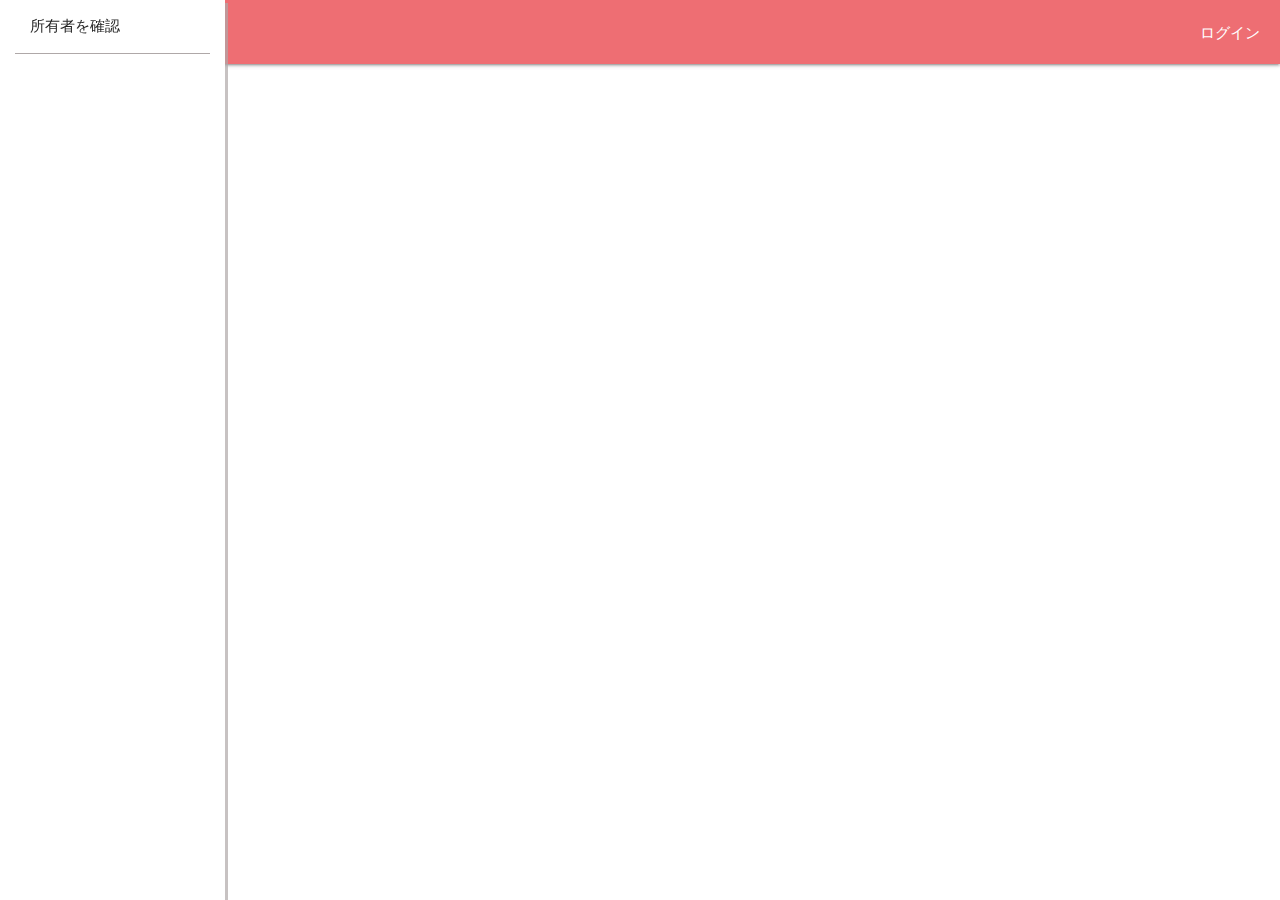
==== fs/www/web/index.html @ 782cdffb "動産登録の作成を開始" ====
<!DOCTYPE html>
<html lang="ja">
<head>
<meta charset="utf-8">
<meta name="keyword" content="">
<meta name="description" content="">
<meta name="robots" content="nofollow">
<meta name="author" content="">
<meta name="viewport" content="width=device-width, initial-scale=1.0, maximum-scale=1.0, user-scalable=no" />
 <link href="https://fonts.googleapis.com/icon?family=Material+Icons" rel="stylesheet"/>
 <link type="text/css" rel="stylesheet" href="css/materialize.css"  media="screen,projection"/>
 <meta name="viewport" content="width=device-width, initial-scale=1.0"/>
 <meta http-equiv="Cache-Control" content="no-cache">
<link rel="icon" type="image/png" href="icon/fav.png"/>
<title>test</title>
</head>

<body>
    <!-- Header -->
    <!-- navigation -->
    <nav>
        <a id="slide-open" data-target="slide-out" class="sidenav-trigger"><i class="material-icons">menu</i></a>
    </nav>
    <div class="account-login"><p id="account-login" is="login-button">ログイン</p><p id="account-name" class="hide"></p></p></div></div>
    
    <!--menu-->
    <ul id="slide-menu" class="sidenav-list sidenav-list-close">
        <li id="slide-back" class="sidenav-line"><i class="small material-icons">arrow_back</i></li>
        <li id="slide-base" class="sidenav-line logined hide">基本情報</li>
        <li id="slide-list" class="sidenav-line logined hide">動産の管理</li>
        <li id="slide-ownr" class="sidenav-line">所有者を確認</li>
        <li id="slide-loff" class="sidenav-line logined hide">ログアウト</li>
    </ul>

    <!--アラートボックス-->
    <div id="ar1" class="alart-box hide">
      <div id="ar1-bord">
       <p id="alert-title"></p>
       <p id="alert-text"></p>
       <p id="alert-submit"></p>
      </div>
    </div>

    <!--channel-->
    <!--基本情報画面--><div id="ch1-1" class="channel hide">
      <div class="basebox">
      <div class="sectiontitle">アカウント</div>
      <div class="flexbase">
        <div class="row">
         <div class="input-field col s12">
           <input id="base-id" type="text" class="validate" value="A0000001001" disabled="disabled"/>
           <label for="base-id">account ID</label>
         </div>
        </div>
        <i id="base-id-help" class="material-icons">help_outline</i>
       </div>
      <div class="flexbase">
       <div class="row">
        <div class="input-field col s12">
          <input id="base-token" type="text" class="validate" value="AtshmN022AEATSIE093priSI03AyjAExa" disabled="disabled" />
          <label for="base-token">トークン</label>
        </div>
       </div>
       <i id="base-token-help" class="material-icons">help_outline</i>
      </div>
      <div class="flexbase">
        <div class="row">
          <div class="input-field col s12">
            <input id="base-account" type="text" class="validate" pattern="^([^@<>&quot;&#39;&amp; ]){3,16}$" maxlength="16"/>
            <label for="base-account">表示名</label>
            <span class="helper-text" data-error="3〜16字で『@&lt;&gt;&amp;&quot;&#39; スペース』以外を使用できます"></span>
          </div>
        </div>
        <i id="base-account-help" class="material-icons">help_outline</i>
        <div class="sns-wait"><div id="base-account-wait" class="preloader-wrapper small active hide">
          <div class="spinner-layer spinner-green-only">
            <div class="circle-clipper left"><div class="circle"></div></div>
            <div class="gap-patch"><div class="circle"></div></div>
            <div class="circle-clipper right"><div class="circle"></div></div>
          </div>
        </div>
        </div>
      </div>
      <div class="flexbase">
      <div class="row">
        <div class="input-field col s12">
          <input id="base-email" type="email" class="validate">
          <label for="base-email">Email</label>
          <span class="helper-text" data-error="メールアドレスの形式が不正です"></span>
        </div>
      </div>
      <div class="sns-wait"><div id="base-email-wait" class="preloader-wrapper small active hide">
        <div class="spinner-layer spinner-green-only">
          <div class="circle-clipper left"><div class="circle"></div></div>
          <div class="gap-patch"><div class="circle"></div></div>
          <div class="circle-clipper right"><div class="circle"></div></div>
        </div>
      </div></div>
      </div>
      <div class="row">
        <div class="input-field col s6">
          <input id="base-pword1" type="password" class="validate" pattern="^([a-zA-Z0-9@\-_=]{8,})$" required>
          <label for="base-pword1">パスワード</label>
          <span class="helper-text" data-error="8文字以上指定(半角英数字及び@_-=)"></span>
        </div>
        <div class="input-field col s6">
          <input id="base-pword2" type="password" class="validate" pattern="^([a-zA-Z0-9@\-_=]{8,})$" required>
          <label for="base-pword2">パスワード(確認用)</label>
          <span class="helper-text" data-error="8文字以上指定(半角英数字及び@_-=)"></span>
        </div>
      </div>
      <div class="flexbutton">
        <div class="row">
          <a id="base-pword" class="waves-effect waves-light btn-small disabled">パスワード変更</a>
          <span id="base-pwderror" class="helper-text error-msg"></span>
        </div>
        <div class="sns-wait"><div id="base-pword-wait" class="preloader-wrapper small active hide">
          <div class="spinner-layer spinner-green-only">
            <div class="circle-clipper left"><div class="circle"></div></div>
            <div class="gap-patch"><div class="circle"></div></div>
            <div class="circle-clipper right"><div class="circle"></div></div>
          </div>
        </div></div>
      </div>
      <div class="section-title">SNS・フリーマーケット</div>
      <!-- twitter-->
       <div class="flexsns">
        <div class="row">
          <div class="input-field col s12 snsicon-twitter">
           <input id="base-sns-twtr" placeholder="@twitter_id" type="text" class="validate" pattern="^(@)([a-zA-Z0-9_]{5,})$"/>
           <label for="base-sns-twtr">twitter</label>
           <span class="helper-text" data-error="@から始まる5文字以上のID"></span>
          </div>
        </div>
        <div class="switch"><label><input id="base-sns-twtr-sw" type="checkbox"><span class="lever"></span></label></div>
        <i id="base-sns-twtr-sw-help" class="material-icons">help_outline</i>
        <div class="sns-wait"><div id="base-sns-twtr-wait" class="preloader-wrapper small active hide">
          <div class="spinner-layer spinner-green-only">
            <div class="circle-clipper left"><div class="circle"></div></div>
            <div class="gap-patch"><div class="circle"></div></div>
            <div class="circle-clipper right"><div class="circle"></div></div>
          </div>
        </div></div>
      </div>
      <!-- instagram-->
      <div class="flexsns">
        <div class="row">
          <div class="input-field col s12 snsicon-instagram">
           <input id="base-sns-inst" placeholder="user id" type="text" class="validate" value=""/>
           <label for="base-sns-inst">instagram</label>
          </div>
        </div>
        <div class="switch"><label><input id="base-sns-inst-sw" type="checkbox"><span class="lever"></span></label></div>
        <i id="base-sns-inst-sw-help" class="material-icons">help_outline</i>
        <div class="sns-wait"><div id="base-sns-inst-wait" class="preloader-wrapper small active hide">
          <div class="spinner-layer spinner-green-only">
            <div class="circle-clipper left"><div class="circle"></div></div>
            <div class="gap-patch"><div class="circle"></div></div>
            <div class="circle-clipper right"><div class="circle"></div></div>
          </div>
        </div></div>
      </div>
    </div>
    </div>
    <!--動産の管理--><div id="ch1-2" class="channel">
      <div id="asset-top" class="asset-box">
      <!--テンプレート-->
        <template id="asset-tmp">
        <div class="card">
          <!--画像-->
          <div class="card-image waves-effect waves-block waves-light">
            <img name="img" class="card-detail" src="" oncontextmenu="return false;">
          </div>
          <!--概要-->
          <div class="card-content">
            <span name="product" class="card-maker grey-text">メーカー</span>
            <span name="product" class="card-title card-detail grey-text text-darken-4">モデル</span>
            <span name="info" class="grey-text"></span>
            <span name="info" class="grey-text"></span>
          </div>
          <div class="card-info">
            <!--スイッチ-->
            <div class="flexbase">
              <div class="switch sw-onoff"><label><input type="checkbox" name="sw"><span class="lever"></span>公開</label></div>
              <div class="switch sw-onoff"><label><input type="checkbox" name="sw"><span class="lever"></span>盗難</label></div>
            </div>
            <!--資産情報-->
            <div class="flexbase">
              <div class="row">
                <div class="input-field col s12">
                  <input type="text" name="asset-bouhan" class="validate" maxlength="16"/>
                  <label name="asset-bouhan">防犯登録番号</label>
                  <span class="helper-text" data-error=""></span>
                </div>
              </div>
              <i  name="asset-bouhan" class="material-icons">help_outline</i>
              <div class="sns-wait">
                <div  name="asset-bouhan" class="preloader-wrapper small active hide">
                <div class="spinner-layer spinner-green-only">
                  <div class="circle-clipper left"><div class="circle"></div></div>
                  <div class="gap-patch"><div class="circle"></div></div>
                  <div class="circle-clipper right"><div class="circle"></div></div>
                </div>
                </div>
              </div>
            </div>

            <div class="flexbase">
              <div class="row">
                <div class="input-field col s12">
                  <textarea name="asset-comment" class="materialize-textarea" data-length="64"></textarea>
                  <label name="asset-comment" for="">コメント</label>
                </div>
              </div>
              <i name="asset-comment" class="material-icons">help_outline</i>
              <div class="sns-wait">
                <div name="asset-comment" class="preloader-wrapper small active hide">
                <div class="spinner-layer spinner-green-only">
                  <div class="circle-clipper left"><div class="circle"></div></div>
                  <div class="gap-patch"><div class="circle"></div></div>
                  <div class="circle-clipper right"><div class="circle"></div></div>
                </div>
              </div>
              </div>
            </div>

            <!--盗難届-->
            <div class="flexbase">
              <div class="row">
                <div class="input-field col s12">
                <input name="asset-repdate" type="text" class="datepicker"/>
                <label name="asset-repdate" for="">盗難届の提出日</label>
                </div>
              </div>
              <i  name="asset-repdate" class="material-icons">help_outline</i>
              <div class="sns-wait">
                <div  name="asset-repdate" class="preloader-wrapper small active hide">
                <div class="spinner-layer spinner-green-only">
                  <div class="circle-clipper left"><div class="circle"></div></div>
                  <div class="gap-patch"><div class="circle"></div></div>
                  <div class="circle-clipper right"><div class="circle"></div></div>
                </div>
                </div>
              </div>
            </div>
            <div class="flexbase">
              <div class="row">
                <div class="input-field col s12">
                  <input type="text" name="asset-repno" class="validate" maxlength="16"/>
                  <label name="asset-repno">被害届の受理番号</label>
                  <span class="helper-text" data-error=""></span>
                </div>
              </div>
              <i  name="asset-repno" class="material-icons">help_outline</i>
              <div class="sns-wait">
                <div  name="asset-repno" class="preloader-wrapper small active hide">
                <div class="spinner-layer spinner-green-only">
                  <div class="circle-clipper left"><div class="circle"></div></div>
                  <div class="gap-patch"><div class="circle"></div></div>
                  <div class="circle-clipper right"><div class="circle"></div></div>
                </div>
                </div>
              </div>
            </div>
          </div>
        </template>
     </div>
      <!--テンプレート-->
    </div>
    </div>
    <!--所有者の確認--><div id="ch2" class="channel hide">
      <div class="ownr-head"></div>
      <div class="ownr-box">
      <!--カテゴリ-->
      <div class="row">
        <div class="input-field col s12">
          <select id="ownr_category" class="icons">
            <option value="" disabled selected="selected">カテゴリーを選択</option>
            <template id="ownr_category_list"><option value="">カテゴリ名</option></template>
          </select>
          <label>カテゴリ</label>
        </div>
      </div>

      <!--自転車の場合のみ照会方法-->
      <div id="ownr_bind_Roadbike" class="row hide">
        <div class="hradio">
          <p><label><input name="ownr_radio1" type="radio" checked="checked" value="bn"/><span>防犯登録番号</span></label></p>
          <p><label><input name="ownr_radio1" type="radio" value="sn"/><span>車体番号</span></label></p>
        </div>
      </div>

      <!--照会方法 メーカーと型名-->
      <div id="ownr-bind-product" class="row hide">
        <div class="row">
            <div class="input-field col s6">
               <input type="text" id="ownr_maker" class="autocomplete validate" required/>
               <label for="ownr_maker">メーカー</label>
               <span class="helper-text" data-error="必須の入力項目です"></span>
           </div>
            <div class="input-field col s6">
               <input type="text" id="ownr_model" class="autocomplete validate"/ pattern="^([^ 　]).*$">
               <label for="ownr_model">型名 or モデル名</label>
               <span class="helper-text" data-error="先頭にスペースは使用できません。"></span>
             </div>
         </div>
      </div>

      <!--個体番号の入力欄-->
      <div id="ownr_selial" class="row hide">
        <div class="input-field col s12">
          <input id="ownr_bind_selial" type="text" class="validate" pattern="^([^ ])*$" required/>
          <label for="ownr_bind_selial" id="ownr_bind_selial_label"></label>
          <span class="helper-text" data-error="必須の入力項目です。スペースは使用できません"></span>
        </div>
      </div>

      <!--検索ボタン-->
      <div class="row"><a id="ownr-search" class="waves-effect waves-light btn-large disabled">照会</a></div>
      <div id="ownr-preload" class="progress hide"><div class="indeterminate"></div></div>

      <!-- 検索結果 -->
    <div id="ownr-result-top" class="ownr-result">
      <div class="row"><hr/><span id="ownr_serched_msg"></span></div>
      <template id="ownr_result_tmp">
      <div class="card ownr-card">
        <div class="card-image waves-effect waves-block waves-light">
          <img name="img" class="card-detail" src="" oncontextmenu="return false;">
        </div>
        <div class="card-content">
          <span name="product" class="card-maker grey-text"></span>
          <span name="product" class="card-title card-detail grey-text text-darken-4"></span>
          <p name="product" class="hide"><i class="material-icons left">warning</i><a id="ownr-stolenmsg">盗難届が提出されています</a></p>
        </div>
        <div class="card-info">
           <p name="sns" class="card-sns">
            <span name="twitter" class="twitter"><a name="twitter" href="" target="new"></a></span>
            <span name="instagram" class="instagram"><a name="instagram" href="" target="new"></a></span>
          </p>
          <p name="param" class="card-param"></p>
          <p name="param" class="card-param"></p>
        </div>
      </div>
      </template>
    </div>
    </div>
    </div>
    <!--ログイン画面--><div id="ch3" class="channel hide">
        <div class="account-box login-box">
          <div></div>
          <div class="account-header login-header"><span>Login</span></div>
          <div>
              <span id="login-error" class="error-msg"></span>
              <div class="row">
                <div class="input-field col s12">
                  <input id="login-email" type="email" class="validate" required>
                  <label for="login-email">Email</label>
                  <span class="helper-text" data-error="メールアドレスの形式が不正です。"></span>
                </div>
              </div>
              <div class="row">
                <div class="input-field col s12">
                  <input id="login-pword" type="password" class="validate" required>
                  <label for="login-pword">Password</label>
                  <span class="helper-text" data-error="パスワードを入力して下さい。"></span>
                </div>
              </div>
            <a id="login-button" class="waves-effect waves-light btn-large disabled">ログイン</a>
          </div>
          <div id="login-preload" class="progress hide"><div class="indeterminate"></div></div>
          <div id="login-reset" class="hide">パスワードをお忘れですか? <a>パスワードリセット</a></div>
          <div >アカウントをお持ちで無い場合は<a id="login-signup">新規登録</a></div>
        </div>
    </div>
    <!--サインアップ画面--><div id="ch4" class="channel hide">
      <div class="account-box signup-box">
        <div></div>
        <div class="account-header signup-header"><span>Sign Up</span></div>
        <div>
            <span id="signup-error" class="error-msg"></span>
            <!-- メールアドレスとパスワード -->
            <div class="row">
              <div class="input-field col s12">
                <input id="signup-email" type="email" class="validate" required>
                <label for="signup-email">Email</label>
                <span class="helper-text" data-error="メールアドレスの形式が不正です。"></span>
              </div>
            </div>
            <div class="row">
              <div class="input-field col s12">
                <input id="signup-pword1" type="password" class="validate" pattern="^([a-zA-Z0-9@\-_=]{8,})$" required>
                <label for="signup-pword1">Password</label>
                <span class="helper-text" data-error="8文字以上指定(半角英数字及び@_-=)"></span>
              </div>
            </div>
            <div class="row">
              <div class="input-field col s12">
                <input id="signup-pword2" type="password" class="validate" pattern="^([a-zA-Z0-9@\-_=]{8,})$" required>
                <label for="signup-pword2">Password(確認用)</label>
                <span class="helper-text" data-error="8文字以上指定(半角英数字及び@_-=)"></span>
              </div>
            </div>
            <!-- 利用条件の同意 -->
            <div class="flex">
              <p><label><input type="checkbox" id="signup-agreeck" chacked="false"/><span></span></label></p>
              <p><a id="signup-agree" class="modal-trigger" href="#signup-modal">利用条件に同意する</a></p>
            </div>
            <div id="signup-modal" class="modal modal-fixed-foote">
              <div class="modal-content"><h4 id="signup-modal-header"></h4><p id="signup-modal-text" class="modal-text"></p></div>
              <div class="modal-footer">
                <a id="signup-agree-ng" class="modal-close waves-effect waves-green btn-flat">同意しない</a>
                <a id="signup-agree-ok" class="modal-close waves-effect waves-green btn-flat">同意する</a>
              </div>
            </div>
          <a id="signup-button" class="waves-effect waves-light btn-large disabled" onclick="trySignup()">アカウント登録</a>
        </div>
        <div id="signup-preload" class="progress hide"><div class="indeterminate"></div></div>
      </div>
    </div>
    <!--パスワードリセット画面-->
    <div id="ch5" class="channel hide">
      <div class="account-box reset-box">
        <div></div>
        <div class="account-header reset-header"><span>Reset Password</span></div>
        <div>
            <span id="reset-error" class="error-msg"></span>
            <div class="row">
              <div class="input-field col s12">
                <input id="reset-email" type="email" class="validate" required>
                <label for="reset-email">Email</label>
                <span class="helper-text" data-error="メールアドレスの形式が不正です。"></span>
              </div>
            </div>
          <a id="reset-button" class="waves-effect waves-light btn-large disabled" onclick="tryReset()">パスワードをリセット</a>
        </div>
        <div id="reset-preload" class="progress hide"><div class="indeterminate"></div></div>
      </div>
    </div>
<!-- load javascript-->
<script type="text/javascript" src="js/if.js"></script>
<script type="text/javascript" src="js/main.min.js"></script>
<script type="text/javascript" src="js/_cAjax.js"></script>
<script type="text/javascript" src="js/_fUtil.js"></script>
<script type="text/javascript" src="js/_data.js"></script>
<script type="text/javascript" src="js/_menu.js"></script>
<script type="text/javascript" src="js/_base.js"></script>
<script type="text/javascript" src="js/_ownr.js"></script>
<script type="text/javascript" src="js/_asset.js"></script>
<script type="text/javascript" src="js/_login.js"></script>
<script type="text/javascript" src="js/_signup.js"></script>
<script type="text/javascript" src="js/_reset.js"></script>
<script type="text/javascript" src="js/_logout.js"></script>

</body>
</html>
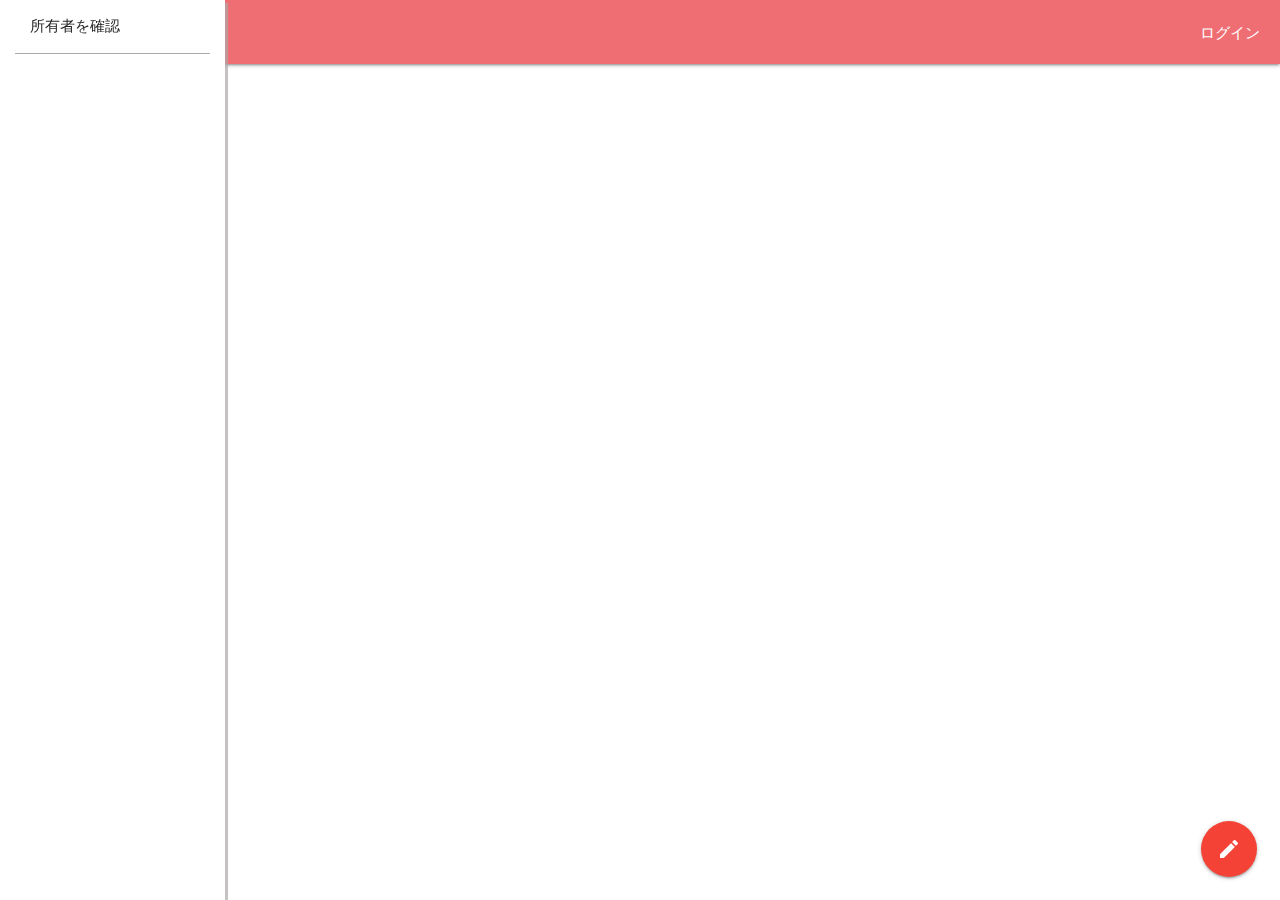
==== commit f0c7674d: "資産登録画面の削除と譲渡終わり" ====
--- a/fs/www/web/index.html
+++ b/fs/www/web/index.html
@@ -32,12 +32,21 @@
         <li id="slide-loff" class="sidenav-line logined hide">ログアウト</li>
     </ul>
 
-    <!--アラートボックス-->
+    <!-- アラートボックス -->
     <div id="ar1" class="alart-box hide">
       <div id="ar1-bord">
        <p id="alert-title"></p>
        <p id="alert-text"></p>
        <p id="alert-submit"></p>
+      </div>
+    </div>
+
+    <!--Yes/noボックス-->
+    <div id="yesno" class="yesno-box hide">
+      <div id="yesno-top" class="yesno-top">
+       <div><p name="bord">title</p><p name="bord">text</p></div>
+       <div><p name="anser" data-val="yes">はい</p><p name="anser" data-val="no">いいえ</p></div>
+       <span data-cb="" data-prm="" class="hide"></span>
       </div>
     </div>
 
@@ -163,18 +172,75 @@
     </div>
     </div>
     <!--動産の管理--><div id="ch1-2" class="channel">
+      <!-- 新規譲渡画面 -->
+      <div id="ch1-2-sub1" class="function-box hide" data-assetid="" data-user="">
+        <div>
+          <p><span name="product"></span> <span name="product"></span> を譲渡します。<p>
+          <p>譲渡先を指定して下さい</p>
+          <p id="asset-jyoto-account-msg"></p>
+          <div class="flexbase">
+            <div class="row">
+              <div class="input-field col s12">
+                <input type="text" id="asset-jyoto-account" class="validate" pattern="[A-Z0-9]{11}" maxlength="11" required/>
+                <label>譲渡先アカウントID</label>
+                <span class="helper-text" data-error="アカウントID(半角大文字英数字11桁)を指定して下さい"></span>
+              </div>
+            </div>
+            <i id="asset-jyoto-account-help" class="material-icons">help_outline</i>
+          </div>
+
+          <div class="flexbase">
+            <div class="row">
+              <div class="input-field col s12">
+                <input type="text" id="asset-jyoto-pin" class="validate" pattern="[0-9a-zA-Z]{6}" maxlength="6" required/>
+                <label>譲渡用PIN(6桁の英数字)</label>
+                <span class="helper-text" data-error="6桁の英数字を指定して下さい"></span>
+              </div>
+            </div>
+            <i id="asset-jyoto-pin-help" class="material-icons">help_outline</i>
+          </div>
+          <div class="flex">
+             <a id="asset-jyoto-run" class="btn disabled">譲渡する</a> &nbsp; <a class="btn" onClick="asset_jyoto_close()">キャンセル</a>
+          </div>
+          <div id="asset-jyoto-preload" class="progress hide"><div class="indeterminate"></div></div>
+        </div>
+      </div>
+
+      <!-- 譲渡取り消し画面 -->
+      <div id="ch1-2-sub2" class="function-box hide">
+        <div>
+          <p><span name="product"></span> <span name="product"></span> は <span name="user"></span> さんへ譲渡する手続き中です。<p>
+          <p>譲渡を取り消しますか?</p>
+          <div class="flex">
+            <a class="btn" onclick="asset_jyoto_reset_run()">譲渡を取り消す</a> &nbsp; <a class="btn" onClick="asset_jyoto_reset_close()">取り消さない</a>
+         </div>
+         <div id="asset-jyoto-reset-preload" class="progress hide"><div class="indeterminate"></div></div>
+        </div>
+      </div>
+
       <div id="asset-top" class="asset-box">
       <!--テンプレート-->
         <template id="asset-tmp">
-        <div class="card">
+        <div class="card" data-assetid="">
           <!--画像-->
           <div class="card-image waves-effect waves-block waves-light">
             <img name="img" class="card-detail" src="" oncontextmenu="return false;">
+            <p name="jyoto" class="asset-jyoto-stamp hide" data-state="false" data-user=""><span>譲渡手続中</span></p>
           </div>
           <!--概要-->
           <div class="card-content">
+            <!--カードメニュー-->
+            <ul class="functool" name="cardmenu">
+             <li onclick="asset_delete_item(this)">削除</li>
+             <li onclick="asset_jyoto_item(this)">譲渡</li>
+             <li onclick="asset_prof_item(this)">証明書類を送る</li>
+             <li onclick="asset_photo_item(this)">画像を変更</li>
+            </ul>
             <span name="product" class="card-maker grey-text">メーカー</span>
-            <span name="product" class="card-title card-detail grey-text text-darken-4">モデル</span>
+            <span class="card-title card-detail grey-text text-darken-4">
+              <span name="product"></span>
+              <i class="material-icons right" name="more">more_vert</i>
+            </span>
             <span name="info" class="grey-text"></span>
             <span name="info" class="grey-text"></span>
           </div>
@@ -188,7 +254,7 @@
             <div class="flexbase">
               <div class="row">
                 <div class="input-field col s12">
-                  <input type="text" name="asset-bouhan" class="validate" maxlength="16"/>
+                  <input type="text" name="asset-bouhan" maxlength="16"/>
                   <label name="asset-bouhan">防犯登録番号</label>
                   <span class="helper-text" data-error=""></span>
                 </div>
@@ -246,7 +312,7 @@
             <div class="flexbase">
               <div class="row">
                 <div class="input-field col s12">
-                  <input type="text" name="asset-repno" class="validate" maxlength="16"/>
+                  <input type="text" name="asset-repno" maxlength="16"/>
                   <label name="asset-repno">被害届の受理番号</label>
                   <span class="helper-text" data-error=""></span>
                 </div>
@@ -265,7 +331,17 @@
           </div>
         </template>
      </div>
-      <!--テンプレート-->
+     <!--テンプレートここまで-->
+     <!--アクションボタン-->
+     <div id="asset-add" class="fixed-action-btn">
+      <a class="btn-floating btn-large red">
+      <i class="large material-icons">mode_edit</i>
+      </a>
+      <ul>
+      <li><a class="btn-floating red"><i class="material-icons">add</i></a></li>
+      </ul>
+     </div>
+      
     </div>
     </div>
     <!--所有者の確認--><div id="ch2" class="channel hide">
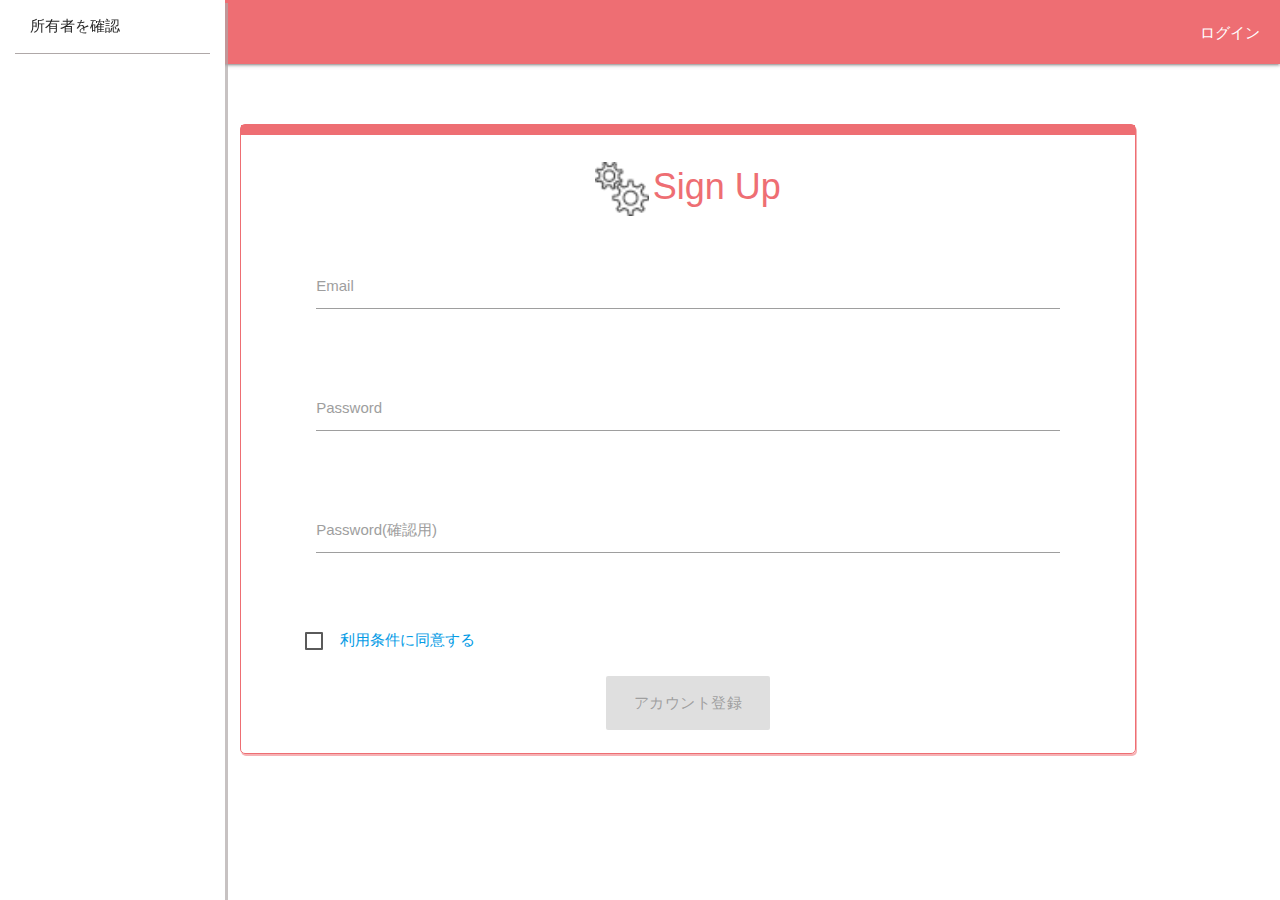
==== commit 6e356f4f: "add data" ====
--- a/fs/www/web/index.html
+++ b/fs/www/web/index.html
@@ -8,9 +8,8 @@
 <meta name="author" content="">
 <meta name="viewport" content="width=device-width, initial-scale=1.0, maximum-scale=1.0, user-scalable=no" />
  <link href="https://fonts.googleapis.com/icon?family=Material+Icons" rel="stylesheet"/>
- <link type="text/css" rel="stylesheet" href="css/materialize.css"  media="screen,projection"/>
+ <link type="text/css" rel="stylesheet" href="css/materialize.css?v1.9"  media="screen,projection"/>
  <meta name="viewport" content="width=device-width, initial-scale=1.0"/>
- <meta http-equiv="Cache-Control" content="no-cache">
 <link rel="icon" type="image/png" href="icon/fav.png"/>
 <title>test</title>
 </head>
@@ -36,7 +35,7 @@
     <div id="ar1" class="alart-box hide">
       <div id="ar1-bord">
        <p id="alert-title"></p>
-       <p id="alert-text"></p>
+       <p id="alert-text" class="alert-text"></p>
        <p id="alert-submit"></p>
       </div>
     </div>
@@ -45,6 +44,7 @@
     <div id="yesno" class="yesno-box hide">
       <div id="yesno-top" class="yesno-top">
        <div><p name="bord">title</p><p name="bord">text</p></div>
+       <div id="yesno-wait" class="progress hide"><div class="indeterminate"></div></div>
        <div><p name="anser" data-val="yes">はい</p><p name="anser" data-val="no">いいえ</p></div>
        <span data-cb="" data-prm="" class="hide"></span>
       </div>
@@ -61,7 +61,7 @@
            <label for="base-id">account ID</label>
          </div>
         </div>
-        <i id="base-id-help" class="material-icons">help_outline</i>
+        <div class="info"><i id="base-id-help" class="material-icons">help_outline</i></div>
        </div>
       <div class="flexbase">
        <div class="row">
@@ -70,17 +70,17 @@
           <label for="base-token">トークン</label>
         </div>
        </div>
-       <i id="base-token-help" class="material-icons">help_outline</i>
+       <div class="info"><i id="base-token-help" class="material-icons">help_outline</i></div>
       </div>
       <div class="flexbase">
         <div class="row">
           <div class="input-field col s12">
             <input id="base-account" type="text" class="validate" pattern="^([^@<>&quot;&#39;&amp; ]){3,16}$" maxlength="16"/>
-            <label for="base-account">表示名</label>
+            <label for="base-account" class="active">表示名</label>
             <span class="helper-text" data-error="3〜16字で『@&lt;&gt;&amp;&quot;&#39; スペース』以外を使用できます"></span>
           </div>
         </div>
-        <i id="base-account-help" class="material-icons">help_outline</i>
+        <div class="info"><i id="base-account-help" class="material-icons">help_outline</i></div>
         <div class="sns-wait"><div id="base-account-wait" class="preloader-wrapper small active hide">
           <div class="spinner-layer spinner-green-only">
             <div class="circle-clipper left"><div class="circle"></div></div>
@@ -94,7 +94,7 @@
       <div class="row">
         <div class="input-field col s12">
           <input id="base-email" type="email" class="validate">
-          <label for="base-email">Email</label>
+          <label for="base-email" class="active">Email</label>
           <span class="helper-text" data-error="メールアドレスの形式が不正です"></span>
         </div>
       </div>
@@ -142,7 +142,7 @@
           </div>
         </div>
         <div class="switch"><label><input id="base-sns-twtr-sw" type="checkbox"><span class="lever"></span></label></div>
-        <i id="base-sns-twtr-sw-help" class="material-icons">help_outline</i>
+        <div class="info"><i id="base-sns-twtr-sw-help" class="material-icons">help_outline</i></div>
         <div class="sns-wait"><div id="base-sns-twtr-wait" class="preloader-wrapper small active hide">
           <div class="spinner-layer spinner-green-only">
             <div class="circle-clipper left"><div class="circle"></div></div>
@@ -160,7 +160,7 @@
           </div>
         </div>
         <div class="switch"><label><input id="base-sns-inst-sw" type="checkbox"><span class="lever"></span></label></div>
-        <i id="base-sns-inst-sw-help" class="material-icons">help_outline</i>
+        <div class="info"><i id="base-sns-inst-sw-help" class="material-icons">help_outline</i></div>
         <div class="sns-wait"><div id="base-sns-inst-wait" class="preloader-wrapper small active hide">
           <div class="spinner-layer spinner-green-only">
             <div class="circle-clipper left"><div class="circle"></div></div>
@@ -171,57 +171,152 @@
       </div>
     </div>
     </div>
-    <!--動産の管理--><div id="ch1-2" class="channel">
+    <!--動産の管理--><div id="ch1-2" class="channel hide">
       <!-- 新規譲渡画面 -->
-      <div id="ch1-2-sub1" class="function-box hide" data-assetid="" data-user="">
-        <div>
+      <div id="ch1-2-sub1" class="function-box function-scroll hide" data-assetid="" data-user="">
+        <div id="ch1-2-sub1-first">
           <p><span name="product"></span> <span name="product"></span> を譲渡します。<p>
           <p>譲渡先を指定して下さい</p>
           <p id="asset-jyoto-account-msg"></p>
           <div class="flexbase">
             <div class="row">
               <div class="input-field col s12">
-                <input type="text" id="asset-jyoto-account" class="validate" pattern="[A-Z0-9]{11}" maxlength="11" required/>
-                <label>譲渡先アカウントID</label>
+                <input type="text" id="asset-jyoto-account" class="validate" pattern="[A-Z0-9]{11}" maxlength="11" required data-checkstate="false"/>
+                <label for="asset-jyoto-account">譲渡先アカウントID</label>
                 <span class="helper-text" data-error="アカウントID(半角大文字英数字11桁)を指定して下さい"></span>
               </div>
             </div>
-            <i id="asset-jyoto-account-help" class="material-icons">help_outline</i>
+            <div class="info"><i id="asset-jyoto-account-help" class="material-icons">help_outline</i></div>
           </div>
 
           <div class="flexbase">
             <div class="row">
               <div class="input-field col s12">
                 <input type="text" id="asset-jyoto-pin" class="validate" pattern="[0-9a-zA-Z]{6}" maxlength="6" required/>
-                <label>譲渡用PIN(6桁の英数字)</label>
+                <label for="asset-jyoto-pin">譲渡用PIN(6桁の英数字)</label>
                 <span class="helper-text" data-error="6桁の英数字を指定して下さい"></span>
               </div>
             </div>
-            <i id="asset-jyoto-pin-help" class="material-icons">help_outline</i>
+            <div class="info"><i id="asset-jyoto-pin-help" class="material-icons">help_outline</i></div>
           </div>
           <div class="flex">
              <a id="asset-jyoto-run" class="btn disabled">譲渡する</a> &nbsp; <a class="btn" onClick="asset_jyoto_close()">キャンセル</a>
           </div>
-          <div id="asset-jyoto-preload" class="progress hide"><div class="indeterminate"></div></div>
-        </div>
-      </div>
-
-      <!-- 譲渡取り消し画面 -->
-      <div id="ch1-2-sub2" class="function-box hide">
-        <div>
-          <p><span name="product"></span> <span name="product"></span> は <span name="user"></span> さんへ譲渡する手続き中です。<p>
-          <p>譲渡を取り消しますか?</p>
+          <div id="ch1-2-sub1-wait" class="progress hide"><div class="indeterminate"></div></div>
+        </div>
+      </div>
+
+      <!-- 証明書登録画面, 写真変更画面共通のテンプレート-->
+      <!-- テンプレート -->
+      <template id="asset-tmp-photo">
+        <div class="photo_up">
+          <span></span>
+          <p class="pic"></p>
+          <label><input type="file" onchange="" data-change="false" accept="image/*"/>画像ファイル</label>
+        </div>
+      </template>
+
+      <!-- 証明書登録画面 -->
+      <div id="ch1-2-sub3" class="function-box function-scroll hide" data-assetid="">
+        <div id="ch1-2-sub3-first">         
+          <!-- 投稿フォーム -->
+          <p><span>証明書類</span></p><p></p>
+          <div id="asset-syomei-root" data-func="syomei"></div>
+
+          <!-- 送信ボタン -->
           <div class="flex">
-            <a class="btn" onclick="asset_jyoto_reset_run()">譲渡を取り消す</a> &nbsp; <a class="btn" onClick="asset_jyoto_reset_close()">取り消さない</a>
+            <a id="asset_syomei_submit" class="btn" onclick="asset_syomei_up_run()">送信</a> &nbsp; <a class="btn" onClick="asset_syomei_up_close()">キャンセル</a>
+          </div>
+          <div id="ch1-2-sub3-wait" class="progress hide"><div class="indeterminate"></div></div>
+      </div>
+      </div>
+
+      <!-- 写真変更画面 -->
+      <div id="ch1-2-sub4" class="function-box function-scroll hide" data-assetid="">
+       <div>
+          <!-- 投稿フォーム -->
+          <p><span>画像を変更</span></p><p></p>
+          <div id="asset-photo-root" data-func="photo"></div>
+
+          <!-- 送信ボタン -->
+          <div class="flex">
+            <a  id="asset_photo_submit" class="btn" onclick="asset_photo_up_run()">送信</a> &nbsp; <a class="btn" onClick="asset_photo_up_close()">キャンセル</a>
          </div>
-         <div id="asset-jyoto-reset-preload" class="progress hide"><div class="indeterminate"></div></div>
-        </div>
-      </div>
-
-      <div id="asset-top" class="asset-box">
+         <div id="asset-photo-up-preload" class="progress hide"><div class="indeterminate"></div></div>
+        </div>
+      </div>
+
+      <!-- 新規作成 -->
+      <div id="ch1-2-sub10" class="function-box function-scroll hide">
+        <div id="ch1-2-sub10-first">
+          <!-- タイトル --> 
+          <p><span>資産を登録</span></p>
+          <!-- 資産カテゴリ --> 
+          <div class="row">
+            <div class="input-field col s12">
+              <template id="asset-new-category-temp"><option value=""></option></template>
+              <select id="asset-new-category" class="icons">
+                <option value="" disabled selected="selected">カテゴリーを選択</option>
+              </select>
+              <label>資産カテゴリ</label>
+            </div>
+          </div>
+          <!-- メーカー -->
+          <div class="row" name="asset-act">
+            <div class="input-field col s6">
+                 <input type="text" id="asset-new-maker" class="autocomplete validate" required/>
+                 <label for="asset-new-maker">メーカー</label>
+                 <span class="helper-text" data-error="必須の入力項目です"></span>
+             </div>
+             <i id="asset-new-maker-help" class="material-icons">info_outline</i>
+          </div>
+          <!-- メジャーモデル、マイナーモデル -->
+          <div class="row" name="asset-act">
+            <div class="input-field col s6">
+              <input type="text" id="asset-new-model" class="autocomplete validate" pattern="^([^ 　]).*$"  required/>
+              <label for="asset-new-model">メジャーモデル</label>
+              <span class="helper-text" data-error="必須の入力項目です。空白は使用できません"></span>
+           </div>
+            <div class="input-field col s6">
+                 <input type="text" id="asset-new-sup"/>
+                 <label for="asset-new-sup">マイナーモデル(任意)</label>
+             </div>
+          </div>
+          <!-- 防犯登録番号,個体番号 -->
+          <div class="row" name="asset-act">
+            <div class="input-field col s6" id="asset-bind-new-bouhan">
+              <input type="text" id="asset-new-bouhan" class="validate" pattern="^([^ 　]).*$" required/>
+              <label for="asset-new-bouhan">防犯登録番号</label>
+              <span class="helper-text" data-error="必須の入力項目です。空白は使用できません"></span>
+           </div>
+            <div class="input-field col s6">
+                 <input type="text" id="asset-new-serial" class="validate" pattern="^([^ 　]).*$" required/>
+                 <label id="asset-new-serial-label" for="asset-new-serial">個体番号</label>
+                 <span class="helper-text" data-error="必須の入力項目です。空白は使用できません"></span>
+             </div>
+          </div>
+          <!-- メモ -->
+          <div class="row" name="asset-act">
+            <div class="input-field col s12">
+              <textarea id="asset-new-memo" class="materialize-textarea" data-length="64"></textarea>
+              <label for="asset-new-memo" class="active">メモ</label>
+              <span class="helper-text">購入場所や特徴など。個人情報は記載しないで下さい。</span>
+            </div>
+          </div>
+          <!-- 画像 -->
+          <!-- 送信ボタン -->
+          <div class="flex">
+            <a  id="asset_add_submit" class="btn" onclick="asset_add_up_run()">送信</a> &nbsp; <a class="btn" onClick="asset_add_up_close()">キャンセル</a>
+          </div>
+           <!-- wait -->
+          <div id="ch1-2-sub10-wait" class="progress hide"><div class="indeterminate"></div></div>
+        </div>
+      </div>
+
+    <div id="asset-top" class="asset-box">
       <!--テンプレート-->
         <template id="asset-tmp">
-        <div class="card" data-assetid="">
+        <div class="card" data-assetid="" data-type="">
           <!--画像-->
           <div class="card-image waves-effect waves-block waves-light">
             <img name="img" class="card-detail" src="" oncontextmenu="return false;">
@@ -231,10 +326,10 @@
           <div class="card-content">
             <!--カードメニュー-->
             <ul class="functool" name="cardmenu">
-             <li onclick="asset_delete_item(this)">削除</li>
-             <li onclick="asset_jyoto_item(this)">譲渡</li>
-             <li onclick="asset_prof_item(this)">証明書類を送る</li>
-             <li onclick="asset_photo_item(this)">画像を変更</li>
+             <li onclick="asset_delete_item(this)"><span>削除</span> <i class="material-icons">delete</i></li>
+             <li onclick="asset_jyoto_item(this)"><span>譲渡</span> <i class="material-icons">card_giftcard</i></li>
+             <li onclick="asset_prof_item(this)"><span>証明書類</span> <i class="material-icons">receipt</i></li>
+             <li onclick="asset_photo_item(this)"><span>画像を変更</span> <i class="material-icons">photo</i></li>
             </ul>
             <span name="product" class="card-maker grey-text">メーカー</span>
             <span class="card-title card-detail grey-text text-darken-4">
@@ -254,12 +349,12 @@
             <div class="flexbase">
               <div class="row">
                 <div class="input-field col s12">
-                  <input type="text" name="asset-bouhan" maxlength="16"/>
-                  <label name="asset-bouhan">防犯登録番号</label>
+                  <input type="text" name="asset-bouhan" maxlength="16" placeholder="Placeholder" />
+                  <label name="asset-bouhan" class="active">防犯登録番号</label>
                   <span class="helper-text" data-error=""></span>
                 </div>
               </div>
-              <i  name="asset-bouhan" class="material-icons">help_outline</i>
+              <div class="info"><i name="asset-bouhan" class="material-icons">help_outline</i></div>
               <div class="sns-wait">
                 <div  name="asset-bouhan" class="preloader-wrapper small active hide">
                 <div class="spinner-layer spinner-green-only">
@@ -275,10 +370,10 @@
               <div class="row">
                 <div class="input-field col s12">
                   <textarea name="asset-comment" class="materialize-textarea" data-length="64"></textarea>
-                  <label name="asset-comment" for="">コメント</label>
-                </div>
-              </div>
-              <i name="asset-comment" class="material-icons">help_outline</i>
+                  <label name="asset-comment" for="" class="active">メモ</label>
+                </div>
+              </div>
+              <div class="info"><i name="asset-comment" class="material-icons">help_outline</i></div>
               <div class="sns-wait">
                 <div name="asset-comment" class="preloader-wrapper small active hide">
                 <div class="spinner-layer spinner-green-only">
@@ -290,15 +385,115 @@
               </div>
             </div>
 
+             <!--盗難保険-->
+             <div><em>盗難保険に関する情報</em></div>
+             <div class="flexbase">
+                <div class="row">
+                  <div class="input-field col s12">
+                    <select name="asset-hoken1" size="6">
+                      <option value="-1" selected="selected">なし</option>
+                    </select>
+                    <label>保険会社・保険サービス</label>
+                  </div>
+                </div>
+                <div class="sns-wait">
+                  <div  name="asset-hoken1" class="preloader-wrapper small active hide">
+                  <div class="spinner-layer spinner-green-only">
+                    <div class="circle-clipper left"><div class="circle"></div></div>
+                    <div class="gap-patch"><div class="circle"></div></div>
+                    <div class="circle-clipper right"><div class="circle"></div></div>
+                  </div>
+                  </div>
+               </div>
+              </div>
+
+              <div class="flexbase">
+                <div class="row">
+                  <div class="input-field col s12">
+                  <input name="asset-hoken2" type="text">
+                 <label name="asset-hoken2" for="" class="active">契約番号</label>
+                 <span class="helper-text" data-success="right">お客様番号など</span>
+                  </div>
+                </div>
+                <div class="sns-wait">
+                  <div  name="asset-hoken2" class="preloader-wrapper small active hide">
+                  <div class="spinner-layer spinner-green-only">
+                    <div class="circle-clipper left"><div class="circle"></div></div>
+                    <div class="gap-patch"><div class="circle"></div></div>
+                    <div class="circle-clipper right"><div class="circle"></div></div>
+                  </div>
+                  </div>
+                </div>
+              </div>
+
+              <div class="flexbase">
+                <div class="row">
+                  <div class="input-field col s12">
+                  <input name="asset-hoken3" type="text" class="datepicker"/>
+                  <label name="asset-hoken3" for="" class="active">保険契約の有効期限</label>
+                 </div>
+                </div>
+                <div class="sns-wait">
+                  <div  name="asset-hoken3" class="preloader-wrapper small active hide">
+                  <div class="spinner-layer spinner-green-only">
+                    <div class="circle-clipper left"><div class="circle"></div></div>
+                    <div class="gap-patch"><div class="circle"></div></div>
+                    <div class="circle-clipper right"><div class="circle"></div></div>
+                  </div>
+                  </div>
+                </div>
+              </div>
+
+              <div class="flexbase">
+                <div class="row">
+                  <div class="input-field col s12">
+                  <input name="asset-hoken4" type="text" class="validte" pattern="[0-9()-]" maxlength="18"/>
+                  <label name="asset-hoken4" for="" class="active">保険手続窓口</label>
+                  <span class="helper-text" data-error="使用できない文字が含まれています" data-success="right">数字と()-+</span>
+                  </div>
+                </div>
+                <div class="info"><i  name="asset-hoken4" class="material-icons">help_outline</i></div>
+                <div class="sns-wait">
+                  <div  name="asset-hoken4" class="preloader-wrapper small active hide">
+                  <div class="spinner-layer spinner-green-only">
+                    <div class="circle-clipper left"><div class="circle"></div></div>
+                    <div class="gap-patch"><div class="circle"></div></div>
+                    <div class="circle-clipper right"><div class="circle"></div></div>
+                  </div>
+                  </div>
+                </div>
+              </div>
+
+              <div class="flexbase">
+                <div class="row">
+                  <div class="input-field col s12">
+                  <input name="asset-hoken5" type="text" class="validte" pattern="[0-9()-+]" maxlength="18"/>
+                  <label name="asset-hoken5" for="" class="active">フィールドサービス窓口</label>
+                  <span class="helper-text" data-error="使用できない文字が含まれています" data-success="right">数字と()-+</span>
+                  </div>
+                </div>
+                <div class="info"><i  name="asset-hoken5" class="material-icons">help_outline</i></div>
+                <div class="sns-wait">
+                  <div  name="asset-hoken5" class="preloader-wrapper small active hide">
+                  <div class="spinner-layer spinner-green-only">
+                    <div class="circle-clipper left"><div class="circle"></div></div>
+                    <div class="gap-patch"><div class="circle"></div></div>
+                    <div class="circle-clipper right"><div class="circle"></div></div>
+                  </div>
+                  </div>
+                </div>
+              </div>
+
             <!--盗難届-->
+            <div><em>盗難届に関する情報</em></div>
             <div class="flexbase">
               <div class="row">
                 <div class="input-field col s12">
                 <input name="asset-repdate" type="text" class="datepicker"/>
-                <label name="asset-repdate" for="">盗難届の提出日</label>
-                </div>
-              </div>
-              <i  name="asset-repdate" class="material-icons">help_outline</i>
+                <label name="asset-repdate" for="" class="active">盗難届の提出日</label>
+                </div>
+              </div>
+              <div class="info"><i  name="asset-repdate" class="material-icons">help_outline</i></div>
               <div class="sns-wait">
                 <div  name="asset-repdate" class="preloader-wrapper small active hide">
                 <div class="spinner-layer spinner-green-only">
@@ -313,11 +508,11 @@
               <div class="row">
                 <div class="input-field col s12">
                   <input type="text" name="asset-repno" maxlength="16"/>
-                  <label name="asset-repno">被害届の受理番号</label>
+                  <label name="asset-repno" class="active">被害届の受理番号</label>
                   <span class="helper-text" data-error=""></span>
                 </div>
               </div>
-              <i  name="asset-repno" class="material-icons">help_outline</i>
+              <div class="info"><i  name="asset-repno" class="material-icons">help_outline</i></div>
               <div class="sns-wait">
                 <div  name="asset-repno" class="preloader-wrapper small active hide">
                 <div class="spinner-layer spinner-green-only">
@@ -328,17 +523,16 @@
                 </div>
               </div>
             </div>
-          </div>
         </template>
      </div>
      <!--テンプレートここまで-->
      <!--アクションボタン-->
-     <div id="asset-add" class="fixed-action-btn">
+     <div id="asset-action" class="fixed-action-btn">
       <a class="btn-floating btn-large red">
       <i class="large material-icons">mode_edit</i>
       </a>
       <ul>
-      <li><a class="btn-floating red"><i class="material-icons">add</i></a></li>
+      <li><a class="btn-floating red" id="asset-action-add"><i class="material-icons">add</i></a></li>
       </ul>
      </div>
       
@@ -385,7 +579,7 @@
       <!--個体番号の入力欄-->
       <div id="ownr_selial" class="row hide">
         <div class="input-field col s12">
-          <input id="ownr_bind_selial" type="text" class="validate" pattern="^([^ ])*$" required/>
+          <input id="ownr_bind_selial" type="text" class="validate active" pattern="^([^ ])*$" required/>
           <label for="ownr_bind_selial" id="ownr_bind_selial_label"></label>
           <span class="helper-text" data-error="必須の入力項目です。スペースは使用できません"></span>
         </div>
@@ -448,7 +642,7 @@
           <div >アカウントをお持ちで無い場合は<a id="login-signup">新規登録</a></div>
         </div>
     </div>
-    <!--サインアップ画面--><div id="ch4" class="channel hide">
+    <!--サインアップ画面--><div id="ch4" class="channel">
       <div class="account-box signup-box">
         <div></div>
         <div class="account-header signup-header"><span>Sign Up</span></div>
@@ -515,17 +709,25 @@
 <!-- load javascript-->
 <script type="text/javascript" src="js/if.js"></script>
 <script type="text/javascript" src="js/main.min.js"></script>
+<script type="text/javascript" src="js/_data.js"></script>
 <script type="text/javascript" src="js/_cAjax.js"></script>
+<script type="text/javascript" src="js/_cMsgs.js"></script>
 <script type="text/javascript" src="js/_fUtil.js"></script>
-<script type="text/javascript" src="js/_data.js"></script>
 <script type="text/javascript" src="js/_menu.js"></script>
 <script type="text/javascript" src="js/_base.js"></script>
 <script type="text/javascript" src="js/_ownr.js"></script>
+<script type="text/javascript" src="js/_ownr_search.js"></script>
 <script type="text/javascript" src="js/_asset.js"></script>
+<script type="text/javascript" src="js/_asset_card.js"></script>
+<script type="text/javascript" src="js/_asset_action_add.js"></script>
+<script type="text/javascript" src="js/_asset_menu_delete.js"></script>
+<script type="text/javascript" src="js/_asset_menu_jyoto.js"></script>
+<script type="text/javascript" src="js/_asset_menu_prof.js"></script>
+<script type="text/javascript" src="js/_asset_menu_photo.js"></script>
 <script type="text/javascript" src="js/_login.js"></script>
 <script type="text/javascript" src="js/_signup.js"></script>
 <script type="text/javascript" src="js/_reset.js"></script>
 <script type="text/javascript" src="js/_logout.js"></script>
-
+<script type="text/javascript" src="js/_site.js"></script>
 </body>
 </html>
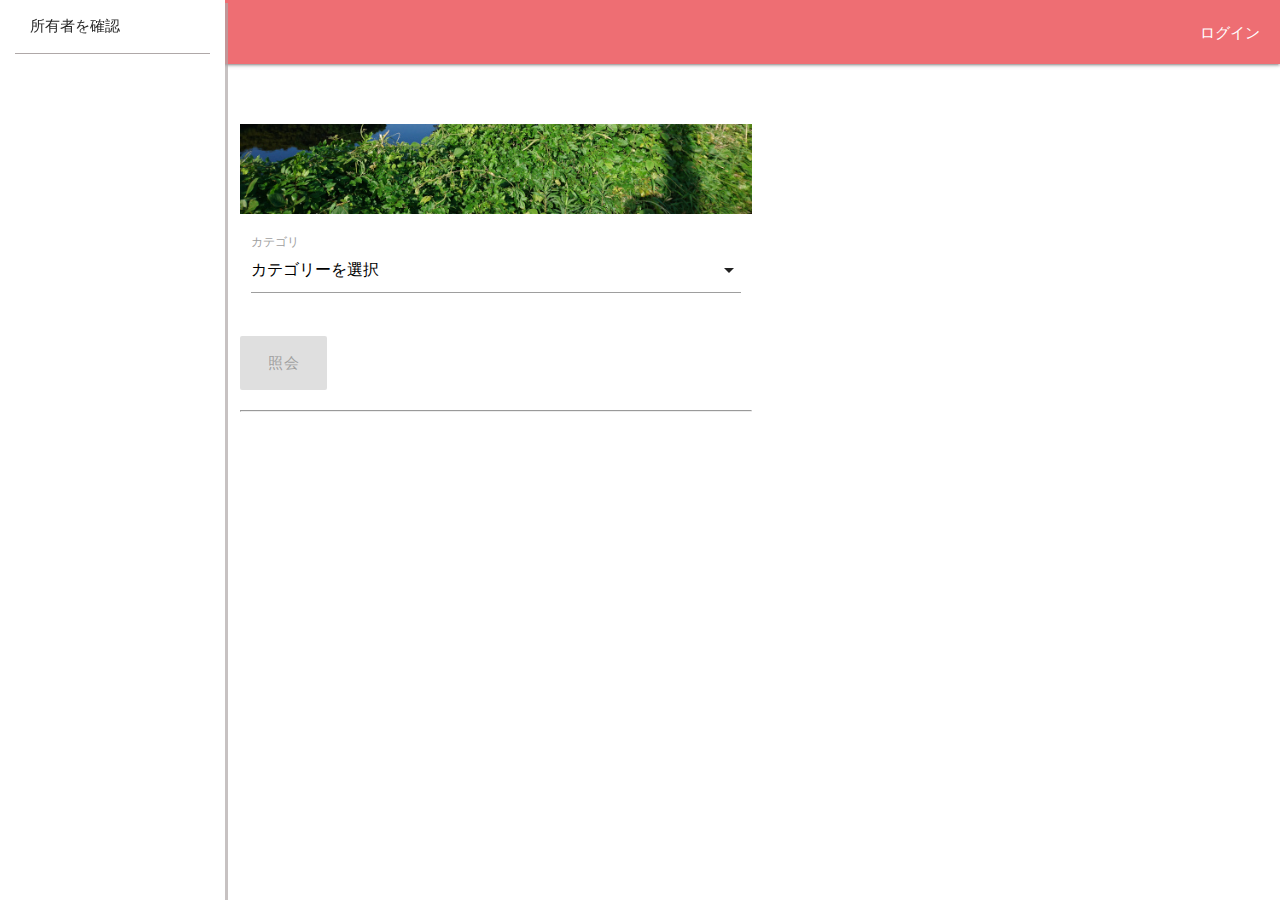
==== commit c8cba68a: "アカウント作成機能を実装" ====
--- a/fs/www/web/index.html
+++ b/fs/www/web/index.html
@@ -233,7 +233,7 @@
 
       <!-- 写真変更画面 -->
       <div id="ch1-2-sub4" class="function-box function-scroll hide" data-assetid="">
-       <div>
+        <div id="ch1-2-sub4-first"> 
           <!-- 投稿フォーム -->
           <p><span>画像を変更</span></p><p></p>
           <div id="asset-photo-root" data-func="photo"></div>
@@ -242,7 +242,7 @@
           <div class="flex">
             <a  id="asset_photo_submit" class="btn" onclick="asset_photo_up_run()">送信</a> &nbsp; <a class="btn" onClick="asset_photo_up_close()">キャンセル</a>
          </div>
-         <div id="asset-photo-up-preload" class="progress hide"><div class="indeterminate"></div></div>
+         <div id="ch1-2-sub4-wait" class="progress hide"><div class="indeterminate"></div></div>
         </div>
       </div>
 
@@ -538,7 +538,7 @@
       
     </div>
     </div>
-    <!--所有者の確認--><div id="ch2" class="channel hide">
+    <!--所有者の確認--><div id="ch2" class="channel">
       <div class="ownr-head"></div>
       <div class="ownr-box">
       <!--カテゴリ-->
@@ -642,7 +642,7 @@
           <div >アカウントをお持ちで無い場合は<a id="login-signup">新規登録</a></div>
         </div>
     </div>
-    <!--サインアップ画面--><div id="ch4" class="channel">
+    <!--サインアップ画面--><div id="ch4" class="channel hide">
       <div class="account-box signup-box">
         <div></div>
         <div class="account-header signup-header"><span>Sign Up</span></div>
@@ -651,7 +651,7 @@
             <!-- メールアドレスとパスワード -->
             <div class="row">
               <div class="input-field col s12">
-                <input id="signup-email" type="email" class="validate" required>
+                <input id="signup-email" type="email" class="validate" required data-checkstate="">
                 <label for="signup-email">Email</label>
                 <span class="helper-text" data-error="メールアドレスの形式が不正です。"></span>
               </div>
